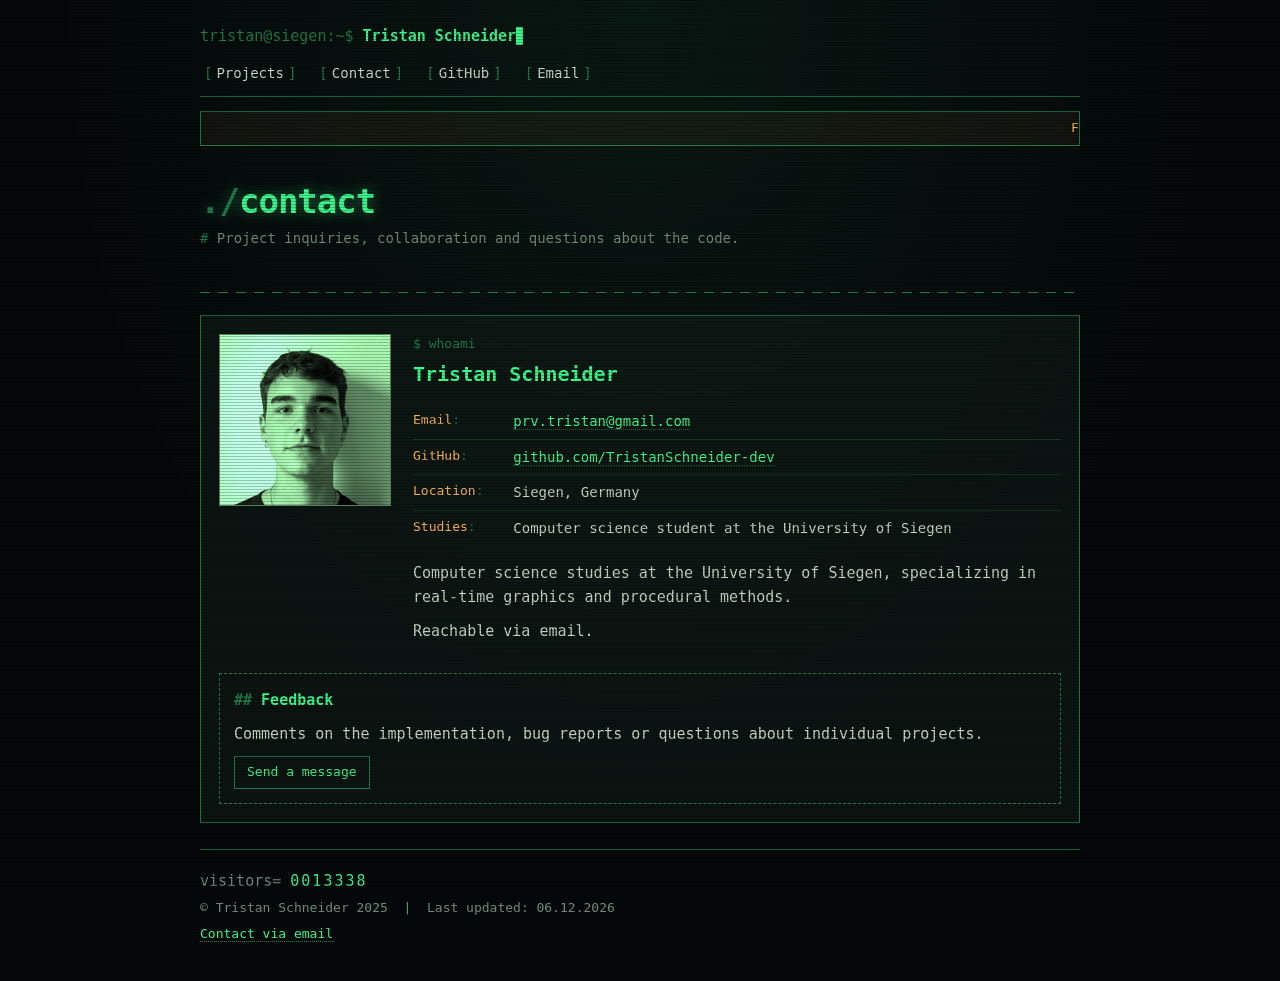
==== contact.html @ eecd23ac "Translate site content to English Renamed kontakt.html to contact.html, translated all page text, me" ====
<!DOCTYPE html>
<html lang="en">
<head>
    <meta charset="utf-8" />
    <meta name="viewport" content="width=device-width, initial-scale=1, shrink-to-fit=no" />
    <meta name="description" content="Contact page of Tristan Schneider" />
    <meta name="author" content="Tristan Schneider" />
    <title>Contact – Tristan Schneider</title>
    <link rel="icon" type="image/x-icon" href="assets/favicon.ico" />
    <!-- Theme: css/terminal.css, css/n64.css or css/retro.css -->
    <link href="css/terminal.css" rel="stylesheet" />
</head>
<body>
<div class="wrapper">

    <!-- Navigation -->
    <div id="navbar-placeholder"></div>

    <!-- Header -->
    <div class="page-head">
        <h1 class="title">Contact</h1>
        <p class="sub">Project inquiries, collaboration and questions about the code.</p>
    </div>

    <hr class="divider" />

    <!-- Contact information with image and bio -->
    <div class="contact">
        <div class="inner">
            <img class="portrait" src="assets/me.jpg" alt="Tristan Schneider" />

            <div class="info">
                <h2>Tristan Schneider</h2>

                <table class="infotable">
                    <tr>
                        <td class="label">Email</td>
                        <td><a href="mailto:prv.tristan@gmail.com">prv.tristan@gmail.com</a></td>
                    </tr>
                    <tr>
                        <td class="label">GitHub</td>
                        <td><a href="https://github.com/TristanSchneider-dev" target="_blank" rel="noopener">github.com/TristanSchneider-dev</a></td>
                    </tr>
                    <tr>
                        <td class="label">Location</td>
                        <td>Siegen, Germany</td>
                    </tr>
                    <tr>
                        <td class="label">Studies</td>
                        <td>Computer science student at the University of Siegen</td>
                    </tr>
                </table>

                <p>
                    Computer science studies at the University of Siegen, specializing in real-time graphics and procedural methods.
                </p>
                <p>
                    Reachable via email.
                </p>
            </div>
        </div>

        <div class="guestbook">
            <h3>Feedback</h3>
            <p>Comments on the implementation, bug reports or questions about individual projects.</p>
            <a class="btn" href="mailto:prv.tristan@gmail.com?subject=Feedback%20on%20a%20project">Send a message</a>
        </div>
    </div>

    <!-- Footer -->
    <div id="footer-placeholder"></div>

</div>

<!-- Scripts -->
<script src="js/scripts.js"></script>
</body>
</html>
---- css/terminal.css ----
/*!
 * Tristan Schneider - Homepage
 * Theme: Terminal / Demoscene
 * Monospace, Phosphorgruen, alles eckig.
 */

/* ============ FARBEN ============ */

:root {
    --bg: #05080a;
    --bg-panel: rgba(18, 30, 24, 0.55);
    --fg: #c6d6c9;
    --muted: #6f8a78;
    --green: #3ef58b;
    --green-dim: #1f7a48;
    --amber: #ffb454;
    --mono: "JetBrains Mono", "Fira Code", "SF Mono", Menlo, Consolas, "DejaVu Sans Mono", "Courier New", monospace;
}

/* ============ GRUNDGERUEST ============ */

html {
    background-color: var(--bg);
}

body {
    margin: 0;
    padding: 24px 0 32px 0;
    font-family: var(--mono);
    font-size: 15px;
    line-height: 1.6;
    color: var(--fg);
    background-color: var(--bg);
    /* leichter Phosphorschimmer in der Mitte */
    background-image: radial-gradient(ellipse at 50% 0%, rgba(62, 245, 139, 0.07) 0%, rgba(62, 245, 139, 0) 65%);
    background-attachment: fixed;
}

/* Scanlines wie auf einem Roehrenmonitor */
body::after {
    content: "";
    position: fixed;
    inset: 0;
    pointer-events: none;
    z-index: 9999;
    background-image: repeating-linear-gradient(
        180deg,
        rgba(0, 0, 0, 0.22) 0 1px,
        rgba(0, 0, 0, 0) 1px 3px
    );
}

.wrapper {
    width: 92%;
    max-width: 880px;
    margin: 0 auto;
}

::selection {
    background-color: var(--green);
    color: #000000;
}

p {
    margin: 10px 0;
}

a {
    color: var(--green);
    text-decoration: none;
    border-bottom: 1px dotted var(--green-dim);
}

a:visited {
    color: #8fd7ae;
}

a:hover {
    background-color: var(--green);
    color: #000000;
    border-bottom-color: transparent;
}

/* ============ NAVIGATION ============ */

.site-nav {
    padding: 0 0 10px 0;
    margin-bottom: 14px;
    border-bottom: 1px solid var(--green-dim);
}

.site-nav .brand {
    font-size: 15px;
    margin-bottom: 12px;
    color: var(--muted);
}

.site-nav .brand::before {
    content: "tristan@siegen:~$ ";
    color: var(--green-dim);
}

.site-nav .brand a {
    color: var(--green);
    font-weight: bold;
    border: 0;
}

.site-nav .brand a:hover {
    background-color: var(--green);
    color: #000000;
}

.site-nav .brand::after {
    content: "\258A";
    color: var(--green);
    animation: blinker 1.1s steps(2, start) infinite;
}

.site-nav a.nav-btn {
    display: inline-block;
    margin-right: 6px;
    padding: 2px 4px;
    font-size: 14px;
    color: var(--fg);
    text-decoration: none;
    border: 0;
}

.site-nav a.nav-btn::before {
    content: "[";
    color: var(--green-dim);
    margin-right: 4px;
}

.site-nav a.nav-btn::after {
    content: "]";
    color: var(--green-dim);
    margin-left: 4px;
}

.site-nav a.nav-btn:hover {
    background-color: var(--green);
    color: #000000;
}

.site-nav a.nav-btn:hover::before,
.site-nav a.nav-btn:hover::after {
    color: #000000;
}

/* ============ SCROLLER (Demoscene-Gruesse) ============ */

.banner {
    overflow: hidden;
    white-space: nowrap;
    padding: 6px 8px;
    margin-bottom: 18px;
    border: 1px solid var(--green-dim);
    font-size: 13px;
    letter-spacing: 1px;
    color: var(--amber);
    background-color: rgba(255, 180, 84, 0.05);
}

.banner span {
    display: inline-block;
    padding-left: 100%;
    animation: scroll-left 24s linear infinite;
}

.banner:hover span {
    animation-play-state: paused;
}

@keyframes scroll-left {
    to { transform: translateX(-100%); }
}

/* ============ KOPFBEREICH ============ */

.page-head {
    padding: 18px 0 20px 0;
    margin-bottom: 4px;
}

.page-head .title {
    margin: 0 0 6px 0;
    font-size: 34px;
    font-weight: bold;
    line-height: 1.15;
    letter-spacing: -1px;
    text-transform: lowercase;
    color: var(--green);
    text-shadow: 0 0 14px rgba(62, 245, 139, 0.45);
}

.page-head .title::before {
    content: "./";
    color: var(--green-dim);
}

.page-head .sub {
    margin: 0;
    font-size: 14px;
    color: var(--muted);
}

.page-head .sub::before {
    content: "# ";
    color: var(--green-dim);
}

.start-sign {
    margin-top: 16px;
    font-size: 14px;
    letter-spacing: 1px;
    color: var(--muted);
}

.start-sign::before {
    content: "READY.";
}

.start-sign::after {
    content: " \2588";
    color: var(--green);
    animation: blinker 1.1s steps(2, start) infinite;
}

.blink {
    color: var(--amber);
    animation: blinker 1.1s steps(2, start) infinite;
}

@keyframes blinker {
    to { visibility: hidden; }
}

/* ============ TRENNER ============ */

hr.divider {
    height: 1px;
    border: 0;
    margin: 22px 0;
    background: repeating-linear-gradient(
        90deg,
        var(--green-dim) 0 10px,
        transparent 10px 18px
    );
}

/* ============ PROJECTS ============ */

.card {
    padding: 16px;
    margin-bottom: 18px;
    border: 1px solid var(--green-dim);
    background-color: var(--bg-panel);
    transition: border-color 0.15s linear;
}

.card:hover {
    border-color: var(--green);
}

.card-inner {
    display: flex;
    flex-wrap: wrap;
    align-items: flex-start;
    gap: 18px;
}

.card .text {
    flex: 1 1 300px;
    min-width: 0;
}

.card h2 {
    margin: 8px 0 10px 0;
    font-size: 18px;
    font-weight: bold;
    line-height: 1.35;
    color: var(--green);
}

.card h2::before {
    content: "$ ";
    color: var(--green-dim);
}

.card .date {
    display: inline-block;
    font-size: 12px;
    letter-spacing: 1px;
    color: var(--amber);
}

.card .date::before {
    content: "[";
    color: var(--green-dim);
}

.card .date::after {
    content: "]";
    color: var(--green-dim);
}

.card p {
    margin: 10px 0 16px 0;
    color: var(--fg);
}

.card img,
.card video,
.card iframe {
    width: 330px;
    max-width: 100%;
    flex-shrink: 0;
    display: block;
    border: 1px solid var(--green-dim);
    background-color: #000000;
}

.card img,
.card video {
    height: auto;
}

.card iframe {
    aspect-ratio: 16 / 9;
}

.card-grid {
    display: flex;
    flex-wrap: wrap;
    gap: 18px;
}

.card-grid .card {
    flex: 1 1 320px;
}

/* ============ BUTTONS ============ */

a.btn {
    display: inline-block;
    padding: 5px 12px;
    font-family: var(--mono);
    font-size: 13px;
    color: var(--green);
    text-decoration: none;
    border: 1px solid var(--green-dim);
    background-color: transparent;
}

a.btn:visited {
    color: var(--green);
}

a.btn:hover {
    background-color: var(--green);
    border-color: var(--green);
    color: #000000;
}

a.btn:active {
    background-color: var(--green-dim);
    border-color: var(--green-dim);
    color: #000000;
}

/* ============ CONTACT PAGE ============ */

.contact {
    padding: 18px;
    border: 1px solid var(--green-dim);
    background-color: var(--bg-panel);
}

.contact .inner {
    display: flex;
    flex-wrap: wrap;
    gap: 22px;
    align-items: flex-start;
}

.contact .portrait {
    width: 170px;
    height: 170px;
    object-fit: cover;
    flex-shrink: 0;
    border: 1px solid var(--green-dim);
    /* Phosphor-Look, beim Ueberfahren wieder in Farbe */
    filter: grayscale(1) contrast(1.1) sepia(1) hue-rotate(75deg) saturate(1.3);
    transition: filter 0.2s linear;
}

.contact .portrait:hover {
    filter: none;
}

.contact .info {
    flex: 1 1 300px;
    min-width: 0;
}

.contact h2 {
    margin: 0 0 14px 0;
    font-size: 20px;
    color: var(--green);
}

.contact h2::before {
    content: "$ whoami";
    display: block;
    font-size: 13px;
    font-weight: normal;
    color: var(--green-dim);
    margin-bottom: 4px;
}

table.infotable {
    width: 100%;
    border-collapse: collapse;
    margin-bottom: 16px;
}

table.infotable td {
    padding: 6px 12px 6px 0;
    font-size: 14px;
    vertical-align: top;
    border-bottom: 1px solid rgba(31, 122, 72, 0.35);
}

table.infotable tr:last-child td {
    border-bottom: 0;
}

table.infotable td.label {
    font-size: 13px;
    color: var(--amber);
    white-space: nowrap;
}

table.infotable td.label::after {
    content: ":";
    color: var(--green-dim);
}

.guestbook {
    margin-top: 20px;
    padding: 14px;
    border: 1px dashed var(--green-dim);
}

.guestbook h3 {
    margin: 0 0 6px 0;
    font-size: 15px;
    font-weight: bold;
    color: var(--green);
}

.guestbook h3::before {
    content: "## ";
    color: var(--green-dim);
}

/* ============ FUSSBEREICH ============ */

.page-foot {
    margin-top: 26px;
    padding-top: 14px;
    border-top: 1px solid var(--green-dim);
    font-size: 13px;
    color: var(--muted);
}

.page-foot p {
    margin: 5px 0;
}

/* "You are visitor no." - the counter labels itself here */
.page-foot p:first-child {
    display: none;
}

.counter {
    color: var(--green);
    font-size: 15px;
    letter-spacing: 2px;
}

.counter::before {
    content: "visitors= ";
    color: var(--muted);
    letter-spacing: 0;
}

.badges {
    margin-top: 14px;
}

.badge {
    display: inline-block;
    margin: 4px 6px 0 0;
    padding: 2px 8px;
    font-size: 11px;
    letter-spacing: 1px;
    color: var(--green-dim);
    border: 1px solid rgba(31, 122, 72, 0.5);
}

.badge-1::before { content: "100% STATIC"; }
.badge-2::before { content: "NO TRACKING"; }
.badge-3::before { content: "HANDCODED"; }
.badge-4::before { content: "UTF-8"; }

/* ============ KLEINE BILDSCHIRME ============ */

@media (max-width: 640px) {
    .page-head .title {
        font-size: 26px;
    }

    .card-inner,
    .contact .inner {
        flex-direction: column;
        align-items: flex-start;
    }

    .card img,
    .card video,
    .card iframe {
        width: 100%;
    }
}

@media (prefers-reduced-motion: reduce) {
    .blink,
    .banner span,
    .site-nav .brand::after,
    .start-sign::after {
        animation: none;
    }

    .banner span {
        padding-left: 0;
    }
}
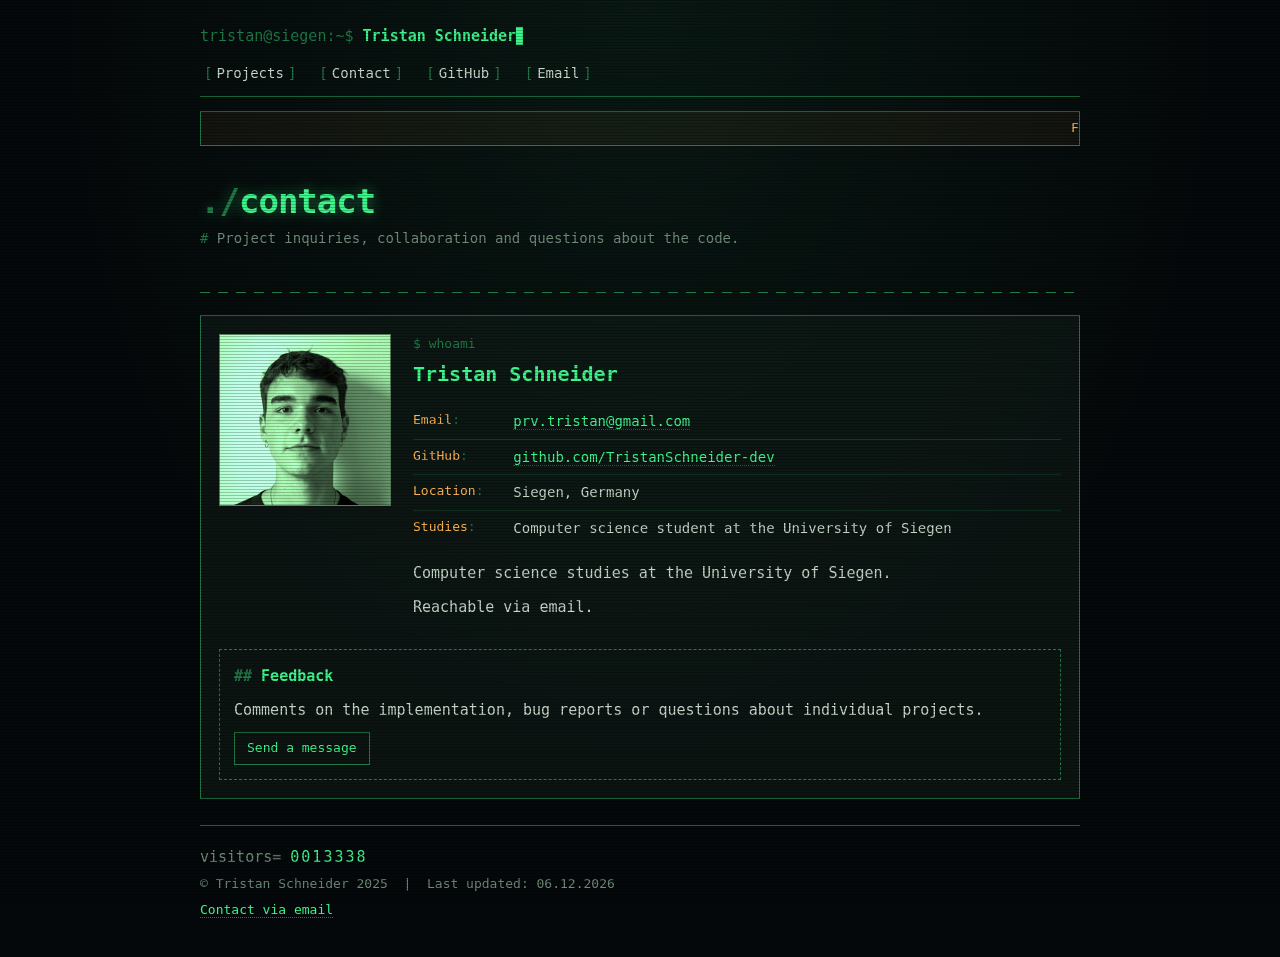
==== commit daa6df08: "Simplify project descriptions and trim specialization blurb" ====
--- a/contact.html
+++ b/contact.html
@@ -52,7 +52,7 @@
                 </table>
 
                 <p>
-                    Computer science studies at the University of Siegen, specializing in real-time graphics and procedural methods.
+                    Computer science studies at the University of Siegen.
                 </p>
                 <p>
                     Reachable via email.
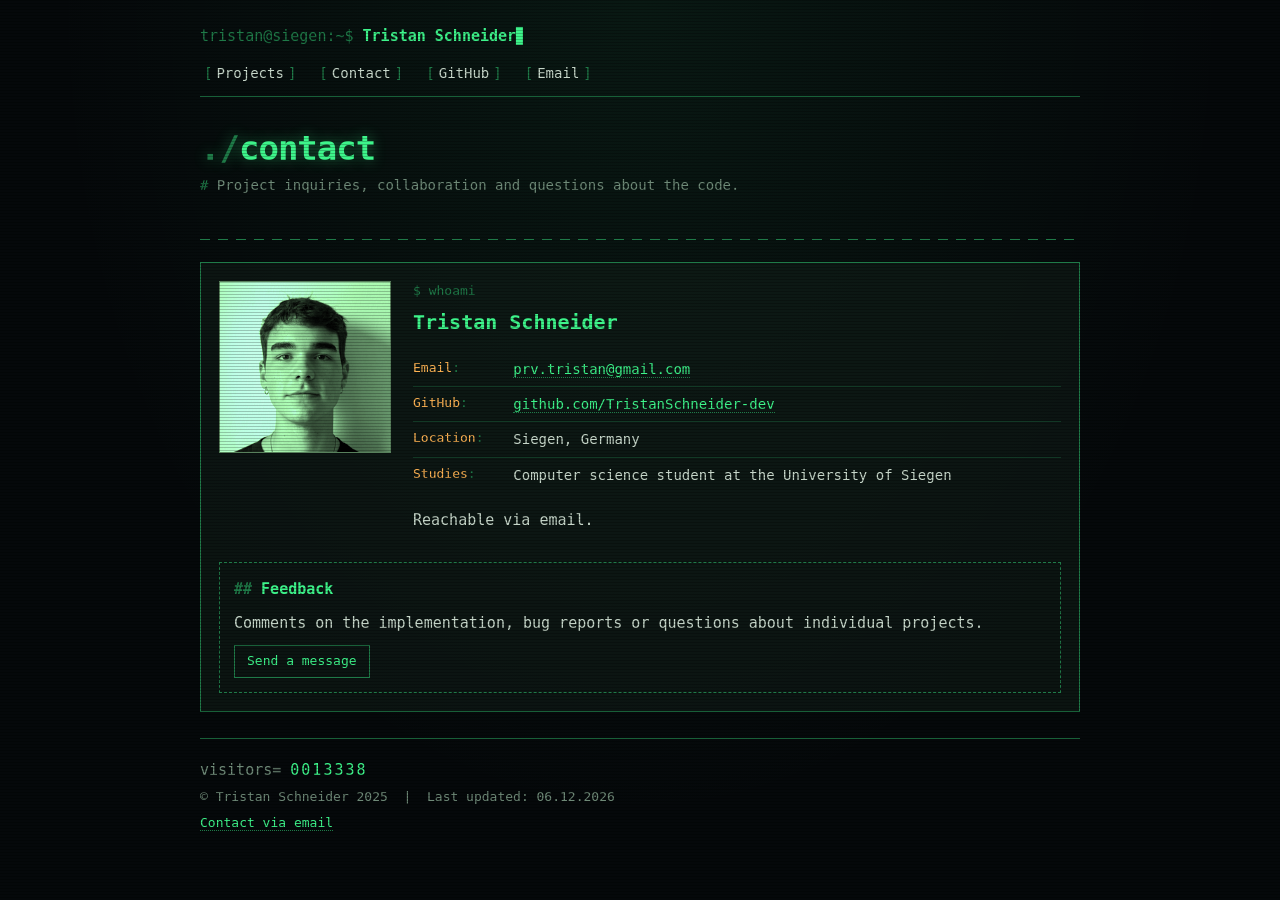
==== commit 62065c97: "Remove redundant studies blurb from contact page" ====
--- a/contact.html
+++ b/contact.html
@@ -52,9 +52,6 @@
                 </table>
 
                 <p>
-                    Computer science studies at the University of Siegen.
-                </p>
-                <p>
                     Reachable via email.
                 </p>
             </div>
